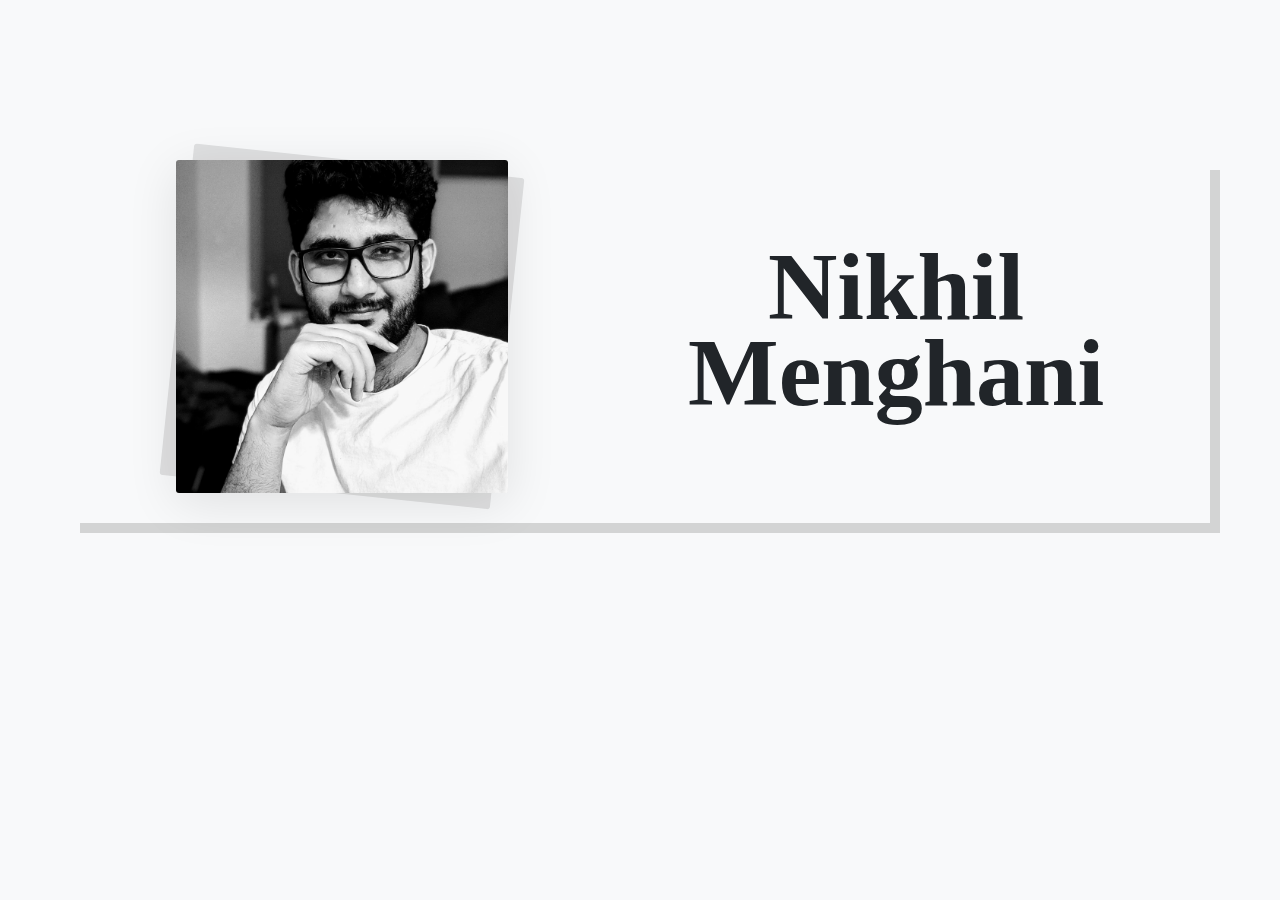
==== index.html @ aa67d8b6 "Initial Commit" ====
<html>

<head>
    <title>Nikhil Menghani</title>
    <meta charset="utf-8">
    <meta name="viewport" content="width=device-width, initial-scale=1">
    <link rel="preconnect" href="https://fonts.gstatic.com" />
    <link href="https://fonts.googleapis.com/css2?family=Jost:wght@400;600&display=swap" rel="stylesheet">
    <link href="https://fonts.googleapis.com/css2?family=Dancing+Script:wght@600;700&display=swap" rel="stylesheet" />

    <link rel="stylesheet" href="./css/app.css" />
    <link rel="stylesheet" href="./css/border.css" />
    <link href="https://unpkg.com/aos@2.3.1/dist/aos.css" rel="stylesheet">
</head>

<body data-aos-easing='ease' data-aos-duration="300" data-aos-delay="0">
    <div class="app">
        <section class="hero">
            <div class="hero-inner container tv-border">

                <div class="image" data-aos="fade-up" data-aos-delay="100">
                    <img src="./assets/Nikhil Menghani.jpg" alt="Nikhil & Aarti">
                </div>
                <div class="content">
                    <!-- <span class="date" data-aos="fade-up" data-aos-delay="400"> Sunday, Feb 21, 2021 </span> -->
                    <div class="title" data-aos="fade-up" data-aos-delay="100">
                        <span class="groom-name">Nikhil</span>
                        <!-- <span class="joiner">&</span> -->
                        <span class="bride-name">Menghani</span>
                    </div>
                    <!-- <span class="wedding-title" data-aos="fade-up" data-aos-delay="400"> We're Getting Married! </span> -->
                </div>
            </div>
        </section>
        <!-- <section class="hero">
            <div class="hero-inner container botton-shadow-border">
                <div class="content">
                    <div class="" data-aos="fade-up" data-aos-delay="100">
                        SKILLS
                    </div>
                </div>
                <div class="content">

                </div>
            </div>

        </section> -->
    </div>
    <script src="https://unpkg.com/aos@2.3.1/dist/aos.js"></script>
    <script src="./app.js"></script>
    <!-- Go to www.addthis.com/dashboard to customize your tools -->
    <script type="text/javascript" src="//s7.addthis.com/js/300/addthis_widget.js#pubid=ra-6008fbf193cd9805"></script>

</body>

</html>
---- css/app.css ----
html,
body {
    height: 100%
}

*,
*::before,
*::after {
    margin: 0;
    padding: 0;
    box-sizing: border-box
}

a {
    text-decoration: none;
    color: inherit
}

img,
video {
    display: block;
    max-width: 100%
}

ul {
    list-style: none
}

:root {
    --body-background: #f8f9fa;
    --body-text: #4a5568;
    --text-muted: #6b7280;
    --text-dark: #212529;
    /* --font-decorative: "Dancing Script", cursive; */
    --font-decorative: "Calibri", cursive;
    --red: #ff3f34
}

.container {
    padding-left: 1rem;
    padding-right: 1rem;
    margin-left: auto;
    margin-right: auto;
    width: 100%
}

.separator {
    margin: 2rem 0;
    padding: 0 1.5rem
}

.separator img {
    --size: 250px;
    display: block;
    width: var(--size);
    margin: 0 auto
}

.styled-heading {
    display: inline-block;
    position: relative;
    z-index: 1
}

.styled-heading::after {
    content: " ";
    display: block;
    height: 90%;
    width: 100%;
    margin-left: -3px;
    margin-right: -3px;
    position: absolute;
    background: rgba(234, 221, 6, .3);
    transform: rotate(2deg);
    top: -1px;
    left: -1px;
    border-radius: 20% 25% 20% 24%;
    padding: 10px 3px 3px 10px;
    z-index: -1
}

body {
    font-family: "Jost", -apple-system, BlinkMacSystemFont, "Segoe UI", Roboto, Oxygen, Ubuntu, Cantarell, "Open Sans", "Helvetica Neue", sans-serif;
    background-color: var(--body-background);
    font-size: 1rem;
    line-height: 1.55;
    color: var(--body-text);
    overflow-x: hidden
}

.hero {
    padding: 8rem 0 5rem;
    text-align: center;
    position: relative
}

.hero .string-lights {
    position: absolute;
    height: 5rem;
    top: 0;
    z-index: 10;
    width: 100%;
    background-image: url("../assets/lights.png");
    background-repeat: repeat-x;
    background-size: auto 80px
}

/* .hero .content .date {
    display: inline-block;
    margin-bottom: 1rem;
    font-weight: 600;
    font-size: 1.125rem;
    color: var(--red);
    text-transform: uppercase;
    letter-spacing: 1px
} */

.hero .content .title {
    font-family: var(--font-decorative);
    font-weight: 700;
    margin: 2rem 0 1.5rem;
    position: relative;
    z-index: 1
}

.hero .content .title span {
    display: block
}

/* .hero .content .title span.joiner {
    --size: 180px;
    background-color: #ffe0de;
    height: var(--size);
    width: var(--size);
    display: flex;
    justify-content: center;
    align-items: center;
    color: #fff;
    border-radius: 50%;
    line-height: 1;
    position: absolute;
    top: 50%;
    transform: translateY(-50%) translateX(-50%);
    left: 50%;
    z-index: -1;
    font-size: 9rem
} */

/* body {background-color: #ddd; margin: 3rem;} */

.hero .content .title span.groom-name,
.hero .content .title span.bride-name {
    font-size: 6rem;
    color: var(--text-dark);
    line-height: .9;
    /* transform: rotate(-9deg) */
}

/* .hero .content .wedding-title {
    font-family: var(--font-decorative);
    font-weight: 700;
    font-size: 2rem;
    display: inline-block;
    margin-top: 1rem
} */

.hero .image {
    --width: 30%;
    max-width: var(--width);
    margin: 5rem auto 0;
    position: relative;
    z-index: 1;
    border-radius: 3px;
    box-shadow: rgba(0, 0, 0, .1) 0px 10px 50px
}

.hero .image img {
    border-radius: 3px
}

.hero .image::after {
    content: "";
    position: absolute;
    left: 0;
    right: 0;
    top: 0;
    bottom: 0;
    border-radius: 3px;
    background-color: rgba(0, 0, 0, .1);
    transform: rotate(6deg);
    z-index: -1
}

.celebrate {
    padding: 2rem 0;
    text-align: center
}

.celebrate .celebrate-title {
    font-weight: 700;
    line-height: 1.4;
    font-size: 1.5rem
}

.celebrate .celebrate-title span {
    display: block
}

.celebrate .events-wrapper {
    display: flex;
    justify-content: center;
    align-items: center;
    padding: 1rem 0
}

.celebrate .events-wrapper .event-item {
    padding: 1.5rem
}

.celebrate .events-wrapper .event-item .event-title {
    font-size: 1.125rem;
    font-weight: 700;
    text-transform: uppercase;
    letter-spacing: 1px;
    color: var(--text-dark)
}

.celebrate .events-wrapper .event-item .event-date {
    margin: .75rem 0;
    font-weight: 700;
    font-size: 1.25rem;
    color: var(--red)
}

.celebrate .events-wrapper .event-item .event-date .week-day {
    display: block
}

.celebrate .events-wrapper .event-item .event-timing {
    font-weight: 600
}

.celebrate .event-venue {
    margin-top: 1.5rem
}

.celebrate .event-venue .styled-heading {
    font-size: 1.125rem;
    font-weight: 700;
    text-transform: uppercase;
    letter-spacing: 1px;
    color: var(--text-dark)
}

.celebrate .event-venue .venue-details {
    margin: 1rem 0;
    color: var(--text-dark)
}

.celebrate .event-venue .venue-details span {
    display: block
}

.celebrate .event-venue .venue-direction {
    font-size: 1rem;
    display: inline-flex;
    justify-content: center;
    align-items: center;
    padding: .5rem 1.5rem;
    background-color: var(--red);
    color: #fff;
    border-radius: 99rem
}

.celebrate .event-venue .venue-direction:hover {
    background-color: #ff1f12
}

.celebrate .event-venue .venue-direction svg {
    display: inline-block;
    margin-left: .5rem
}

.celebrate .event-venue .event-mapbox {
    position: relative;
    text-align: right;
    max-width: 800px;
    height: 500px;
    overflow: hidden;
    margin: 2rem auto 0
}

.animated-confetti {
    display: block;
    width: 200px;
    margin: 0 auto 1rem
}

.confetti {
    display: flex;
    justify-content: center;
    align-items: center;
    width: 100%;
    height: 100%;
    overflow: hidden;
    z-index: 1000
}

.confetti-piece {
    position: absolute;
    width: 10px;
    height: 30px;
    background: #ffd300;
    top: 0;
    opacity: 0
}

.confetti-piece:first-child {
    left: 7%;
    transform: rotate(-40deg);
    animation: make-it-rain 1s ease-out infinite;
    animation-delay: 182ms;
    animation-duration: 1116ms
}

.confetti-piece:nth-child(2) {
    left: 14%;
    transform: rotate(4deg);
    animation: make-it-rain 1s ease-out infinite;
    animation-delay: 161ms;
    animation-duration: 1076ms
}

.confetti-piece:nth-child(3) {
    left: 21%;
    transform: rotate(-51deg);
    animation: make-it-rain 1s ease-out infinite;
    animation-delay: 481ms;
    animation-duration: 1103ms
}

.confetti-piece:nth-child(4) {
    left: 28%;
    transform: rotate(61deg);
    animation: make-it-rain 1s ease-out infinite;
    animation-delay: 334ms;
    animation-duration: 708ms
}

.confetti-piece:nth-child(5) {
    left: 35%;
    transform: rotate(-52deg);
    animation: make-it-rain 1s ease-out infinite;
    animation-delay: 302ms;
    animation-duration: 776ms
}

.confetti-piece:nth-child(6) {
    left: 42%;
    transform: rotate(38deg);
    animation: make-it-rain 1s ease-out infinite;
    animation-delay: .18s;
    animation-duration: 1168ms
}

.confetti-piece:nth-child(7) {
    left: 49%;
    transform: rotate(11deg);
    animation: make-it-rain 1s ease-out infinite;
    animation-delay: 395ms;
    animation-duration: 1.2s
}

.confetti-piece:nth-child(8) {
    left: 56%;
    transform: rotate(49deg);
    animation: make-it-rain 1s ease-out infinite;
    animation-delay: 14ms;
    animation-duration: 887ms
}

.confetti-piece:nth-child(9) {
    left: 63%;
    transform: rotate(-72deg);
    animation: make-it-rain 1s ease-out infinite;
    animation-delay: 149ms;
    animation-duration: 805ms
}

.confetti-piece:nth-child(10) {
    left: 70%;
    transform: rotate(10deg);
    animation: make-it-rain 1s ease-out infinite;
    animation-delay: 351ms;
    animation-duration: 1059ms
}

.confetti-piece:nth-child(11) {
    left: 77%;
    transform: rotate(4deg);
    animation: make-it-rain 1s ease-out infinite;
    animation-delay: 307ms;
    animation-duration: 1132ms
}

.confetti-piece:nth-child(12) {
    left: 84%;
    transform: rotate(42deg);
    animation: make-it-rain 1s ease-out infinite;
    animation-delay: 464ms;
    animation-duration: 776ms
}

.confetti-piece:nth-child(13) {
    left: 91%;
    transform: rotate(-72deg);
    animation: make-it-rain 1s ease-out infinite;
    animation-delay: 429ms;
    animation-duration: 818ms
}

.confetti-piece:nth-child(odd) {
    background: #7431e8
}

.confetti-piece:nth-child(2n) {
    z-index: 1
}

.confetti-piece:nth-child(4n) {
    width: 5px;
    height: 12px;
    animation-duration: 2s
}

.confetti-piece:nth-child(3n) {
    width: 3px;
    height: 10px;
    animation-duration: 2.5s;
    animation-delay: 1s
}

.confetti-piece:nth-child(4n-7) {
    background: red
}

@keyframes make-it-rain {
    0% {
        opacity: 0
    }

    50% {
        opacity: 1
    }

    to {
        -webkit-transform: translateY(450px)
    }
}

.conf0 {
    fill: #fc6394
}

.conf1 {
    fill: #ef3c8a
}

.conf2 {
    fill: #5adaea
}

.conf3 {
    fill: #974cbe
}

.conf4 {
    fill: #3cbecd
}

.conf5 {
    fill: #813bbe
}

.conf6 {
    fill: #f9b732
}

.conf7 {
    display: none;
    fill: none;
    stroke: #000;
    stroke-miterlimit: 10
}

.conf8 {
    fill: none;
    stroke: #f9b732;
    stroke-width: 9;
    stroke-linecap: round;
    stroke-miterlimit: 10
}

.confetti-cone {
    transform-origin: 200px 50px;
    -webkit-animation: confetti-cone1 1.2s ease infinite;
    animation: confetti-cone1 1.2s ease infinite
}

@-webkit-keyframes confetti-cone1 {
    0% {
        transform: translate(40px, 95px) rotate(45deg) scale(1)
    }

    15% {
        transform: translate(10px, 145px) rotate(45deg) scale(1.1, 0.85)
    }

    to {
        transform: translate(40px, 105px) rotate(45deg) scale(1)
    }
}

@keyframes confetti-cone1 {
    0% {
        transform: translate(40px, 95px) rotate(45deg) scale(1)
    }

    15% {
        transform: translate(10px, 145px) rotate(45deg) scale(1.1, 0.85)
    }

    to {
        transform: translate(40px, 105px) rotate(45deg) scale(1)
    }
}

#yellow-strip {
    fill: none;
    stroke: #f9b732;
    stroke-width: 9;
    stroke-linecap: round;
    stroke-miterlimit: 10;
    -webkit-animation: confdash 1.2s ease infinite;
    animation: confdash 1.2s ease infinite
}

@-webkit-keyframes confdash {
    0% {
        stroke-dasharray: 1000;
        stroke-dashoffset: 500;
        transform: translate(-30px, 30px);
        opacity: 0
    }

    2% {
        stroke-dasharray: 1000;
        stroke-dashoffset: 500;
        transform: translate(-30px, 30px);
        opacity: 0
    }

    35% {
        stroke-dasharray: 1000;
        stroke-dashoffset: 900;
        transform: translate(-2px);
        opacity: 1
    }

    85% {
        stroke-dasharray: 1000;
        stroke-dashoffset: 1000;
        transform: translate(1px, -5px);
        opacity: 1
    }

    90% {
        stroke-dashoffset: 1000;
        transform: translate(2px, -8px);
        opacity: 0
    }

    to {
        stroke-dashoffset: 1000;
        stroke-dashoffset: 500;
        transform: translate(2px, -8px);
        opacity: 0
    }
}

@keyframes confdash {
    0% {
        stroke-dasharray: 1000;
        stroke-dashoffset: 500;
        transform: translate(-30px, 30px);
        opacity: 0
    }

    2% {
        stroke-dasharray: 1000;
        stroke-dashoffset: 500;
        transform: translate(-30px, 30px);
        opacity: 0
    }

    35% {
        stroke-dasharray: 1000;
        stroke-dashoffset: 900;
        transform: translate(-2px);
        opacity: 1
    }

    85% {
        stroke-dasharray: 1000;
        stroke-dashoffset: 1000;
        transform: translate(1px, -5px);
        opacity: 1
    }

    90% {
        stroke-dashoffset: 1000;
        transform: translate(2px, -8px);
        opacity: 0
    }

    to {
        stroke-dashoffset: 1000;
        stroke-dashoffset: 500;
        transform: translate(2px, -8px);
        opacity: 0
    }
}

#a2 {
    transform-origin: 310.9px 241px
}

#a1,
#a2 {
    -webkit-animation: confa 1.2s ease-out infinite;
    animation: confa 1.2s ease-out infinite
}

#a1 {
    transform-origin: 276px 246px
}

@-webkit-keyframes confa {
    0% {
        opacity: 0;
        transform: translate(-30px, 20px) rotate(0)
    }

    15% {
        opacity: 1;
        transform: translate(25px, -10px) rotate(60deg)
    }

    80% {
        opacity: 1;
        transform: translate(33px, -18px) rotate(180deg)
    }

    to {
        opacity: 0;
        transform: translate(37px, -23px) scale(0.5) rotate(230deg)
    }
}

@keyframes confa {
    0% {
        opacity: 0;
        transform: translate(-30px, 20px) rotate(0)
    }

    15% {
        opacity: 1;
        transform: translate(25px, -10px) rotate(60deg)
    }

    80% {
        opacity: 1;
        transform: translate(33px, -18px) rotate(180deg)
    }

    to {
        opacity: 0;
        transform: translate(37px, -23px) scale(0.5) rotate(230deg)
    }
}

#b1 {
    transform-origin: 195.2px 232.6px
}

#b1,
#b2 {
    -webkit-animation: confb 1.2s ease-out infinite;
    animation: confb 1.2s ease-out infinite
}

#b2 {
    transform-origin: 230.8px 219.8px
}

#b3 {
    transform-origin: 222.8px 190.6px
}

#b3,
#b4 {
    -webkit-animation: confb 1.2s ease-out infinite;
    animation: confb 1.2s ease-out infinite
}

#b4 {
    transform-origin: 262px 188.5px
}

#b5 {
    transform-origin: 282.3px 170.6px;
    -webkit-animation: confb 1.2s ease-out infinite;
    animation: confb 1.2s ease-out infinite
}

@-webkit-keyframes confb {
    0% {
        opacity: 0;
        transform: translate(-30px, 20px) rotate(0)
    }

    12% {
        opacity: 1;
        transform: translate(25px, -10px) rotate(60deg)
    }

    76% {
        opacity: 1;
        transform: translate(33px, -18px) rotate(180deg)
    }

    to {
        opacity: 0;
        transform: translate(37px, -23px) scale(0.5) rotate(240deg)
    }
}

@keyframes confb {
    0% {
        opacity: 0;
        transform: translate(-30px, 20px) rotate(0)
    }

    12% {
        opacity: 1;
        transform: translate(25px, -10px) rotate(60deg)
    }

    76% {
        opacity: 1;
        transform: translate(33px, -18px) rotate(180deg)
    }

    to {
        opacity: 0;
        transform: translate(37px, -23px) scale(0.5) rotate(240deg)
    }
}

#c1 {
    transform-origin: 174.8px 183.4px
}

#c1,
#c2 {
    -webkit-animation: confc 1.2s ease-out infinite;
    animation: confc 1.2s ease-out infinite
}

#c2 {
    transform-origin: 178.9px 156.2px
}

#c3 {
    transform-origin: 206.7px 140px
}

#c3,
#c4 {
    -webkit-animation: confc 1.2s ease-out infinite;
    animation: confc 1.2s ease-out infinite
}

#c4 {
    transform-origin: 213.5px 120.2px
}

@-webkit-keyframes confc {
    0% {
        opacity: .7;
        transform: translate(-30px, 20px) rotate(0)
    }

    18% {
        opacity: 1;
        transform: translate(5px, -10px) rotate(60deg)
    }

    76% {
        opacity: 1;
        transform: translate(13px, -18px) rotate(180deg)
    }

    to {
        opacity: 0;
        transform: translate(17px, -23px) scale(0.5) rotate(230deg)
    }
}

@keyframes confc {
    0% {
        opacity: .7;
        transform: translate(-30px, 20px) rotate(0)
    }

    18% {
        opacity: 1;
        transform: translate(5px, -10px) rotate(60deg)
    }

    76% {
        opacity: 1;
        transform: translate(13px, -18px) rotate(180deg)
    }

    to {
        opacity: 0;
        transform: translate(17px, -23px) scale(0.5) rotate(230deg)
    }
}

#d1 {
    transform-origin: 127px 176px
}

#d1,
#d2 {
    -webkit-animation: confd 1.2s ease-out infinite;
    animation: confd 1.2s ease-out infinite
}

#d2 {
    transform-origin: 133px 118px
}

#d3 {
    transform-origin: 152px 100px;
    -webkit-animation: confd 1.2s ease-out infinite;
    animation: confd 1.2s ease-out infinite
}

@keyframes confd {
    0% {
        opacity: .7;
        transform: translate(-20px, 20px) rotate(0)
    }

    18% {
        opacity: 1;
        transform: translate(-5px, -10px) rotate(60deg)
    }

    76% {
        opacity: 1;
        transform: translate(-8px, -18px) rotate(180deg)
    }

    to {
        opacity: 0;
        transform: translate(-10px, -23px) scale(0.5) rotate(230deg)
    }
}

.youtube-live {
    padding: 1rem 0
}

.youtube-title {
    font-weight: 600;
    text-align: center;
    font-size: 1.15rem;
    margin-bottom: 2rem;
    line-height: 1.45
}

.youtube-title span {
    display: block
}

.video-container {
    overflow: hidden;
    position: relative;
    width: 100%;
    max-width: 800px;
    margin: 0 auto
}

.video-container::after {
    padding-top: 56.25%;
    display: block;
    content: ""
}

.video-container iframe {
    position: absolute;
    top: 0;
    left: 0;
    width: 100%;
    height: 100%
}

.footer {
    padding: 3rem 0;
    text-align: center
}

.footer .credits span {
    display: block
}

.footer .credits span a {
    display: inline-block;
    color: var(--text-dark);
    font-weight: 600;
    font-size: 1.125rem;
    position: relative;
    z-index: 1
}

.footer .credits span a::after {
    content: "";
    position: absolute;
    left: 0;
    right: 0;
    bottom: 5px;
    width: 100%;
    height: 5px;
    background-color: #ffe0de;
    z-index: -1;
    transform: rotate(-2.4565656586deg);
    border-radius: 457.2135435731rem
}

.footer .share-buttons-wrapper {
    margin: 4rem 0
}

@media(min-width: 576px) {
    .container {
        max-width: 540px
    }
}

@media(min-width: 768px) {
    .container {
        max-width: 720px
    }
}

@media(min-width: 992px) {
    .container {
        max-width: 960px
    }

    .hero {
        padding: 10rem 0 8rem
    }

    .hero-inner {
        display: flex;
        justify-content: space-around;
        align-items: center
    }

    .hero-inner .image {
        margin: 0 0
    }

    .animated-confetti {
        width: 250px
    }

    .celebrate .celebrate-title {
        font-size: 2rem
    }

    .celebrate .events-wrapper .event-item .event-title {
        font-size: 1.25rem
    }

    .celebrate .events-wrapper .event-item .event-date {
        font-size: 1.75rem
    }

    .celebrate .events-wrapper .event-item .event-timing {
        font-size: 1.25rem
    }

    .celebrate .event-venue .styled-heading {
        font-size: 1.25rem
    }

    .celebrate .event-venue .venue-details {
        font-weight: 600;
        font-size: 1.5rem;
        margin: 1.5rem 0
    }

    .celebrate .event-venue .venue-direction {
        font-size: 1.125rem;
        padding: .75rem 2rem
    }

    .youtube-title {
        font-size: 2rem;
        line-height: 1.4;
        margin-bottom: 4rem
    }

    .footer {
        padding: 6rem 0
    }

    .footer .credits {
        font-size: 1.5rem
    }

    .footer .credits span a {
        font-size: 1.5rem
    }

    .footer .share-buttons {
        display: flex;
        justify-content: center;
        align-items: center
    }

    .footer .share-buttons li+li {
        margin-top: 0;
        margin-left: 1.5rem
    }

    .footer .share-buttons a {
        position: relative;
        box-shadow: rgba(100, 100, 111, .2) 0px 7px 29px 0px;
        transition: background-color 150ms cubic-bezier(0.445, 0.05, 0.55, 0.95)
    }

    .footer .share-buttons a.facebook:hover {
        background-color: #2d4473
    }

    .footer .share-buttons a.twitter:hover {
        background-color: #0b7bc0
    }

    .footer .share-buttons a.whatsapp:hover {
        background-color: #0a5048
    }
}

@media(min-width: 1200px) {
    .container {
        max-width: 1140px
    }
}

/*# sourceMappingURL=app.css.map */
---- css/border.css ----
.tv-border {
    position: relative;
    padding-bottom: 30px;
    /* height: 550px; */
    /* background: white; */
    border-radius: 0% 0% 0% 0% / 0% 0% 0% 0%;
    color: black;
    box-shadow: 10px 10px rgba(0, 0, 0, .15);
    transition: all .4s ease;
}

.tv-border:hover {
    border-radius: 0% 0% 50% 50% / 0% 0% 5% 5%;
    box-shadow: 10px 10px rgba(0, 0, 0, .25);
}

.botton-shadow-border {
    font-family: var(--font-decorative);
    font-size: 3rem;
    color: var(--text-dark);
    line-height: .9;
    padding-bottom: 30px;
    box-shadow: 0px 10px rgba(0, 0, 0, .15);
}
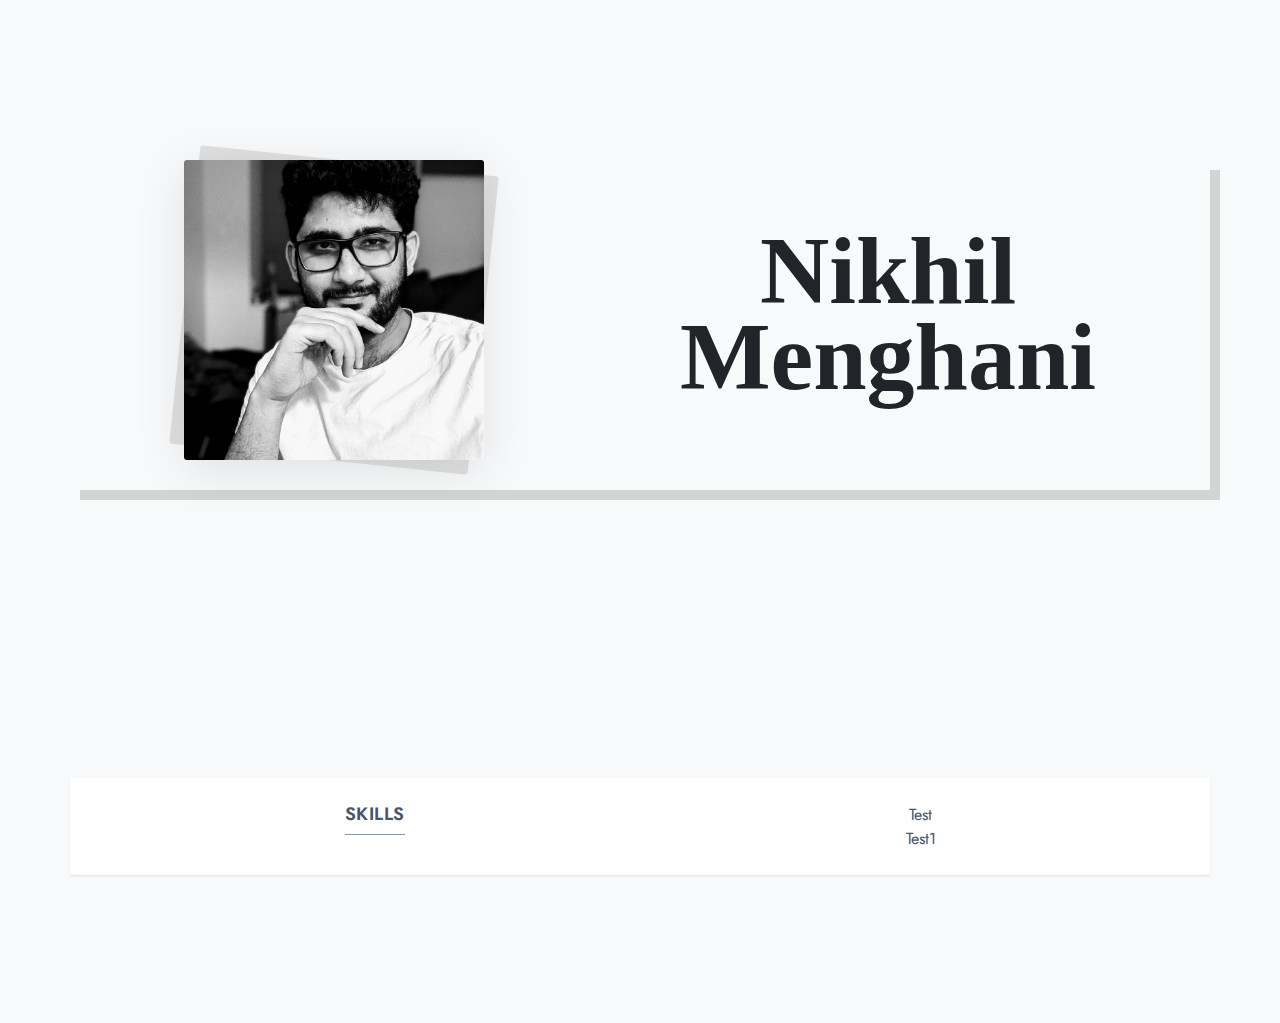
==== commit 74c91257: "test pages" ====
--- a/index.html
+++ b/index.html
@@ -10,6 +10,7 @@
 
     <link rel="stylesheet" href="./css/app.css" />
     <link rel="stylesheet" href="./css/border.css" />
+    <link rel="stylesheet" href="./css/card.css" />
     <link href="https://unpkg.com/aos@2.3.1/dist/aos.css" rel="stylesheet">
 </head>
 
@@ -32,19 +33,19 @@
                 </div>
             </div>
         </section>
-        <!-- <section class="hero">
-            <div class="hero-inner container botton-shadow-border">
-                <div class="content">
-                    <div class="" data-aos="fade-up" data-aos-delay="100">
-                        SKILLS
-                    </div>
-                </div>
-                <div class="content">
-
-                </div>
+        <section class="hero">
+            <div class="hero-inner container card">
+                <skillheader>SKILLS</skillheader>
+                <ul>
+                    <li>
+                        Test
+                    </li>
+                    <li>
+                        Test1
+                    </li>
+                </ul>
             </div>
-
-        </section> -->
+        </section>
     </div>
     <script src="https://unpkg.com/aos@2.3.1/dist/aos.js"></script>
     <script src="./app.js"></script>
--- a/css/app.css
+++ b/css/app.css
@@ -151,6 +151,7 @@
 .hero .content .title span.groom-name,
 .hero .content .title span.bride-name {
     font-size: 6rem;
+    /* font-size: 1.125rem; */
     color: var(--text-dark);
     line-height: .9;
     /* transform: rotate(-9deg) */
@@ -165,7 +166,7 @@
 } */
 
 .hero .image {
-    --width: 30%;
+    --width: 300px;
     max-width: var(--width);
     margin: 5rem auto 0;
     position: relative;
--- a/css/card.css
+++ b/css/card.css
@@ -0,0 +1,18 @@
+.card {
+    background-color: #fff;
+    border-radius: 2px;
+    box-shadow: 0 1px 2px rgba(0,0,0,.1);
+    margin-bottom: 20px;
+    padding: 1.5rem;
+    line-height: 24px;
+}
+
+skillheader {
+    font-size: 1.125rem;
+    text-transform: uppercase;
+    letter-spacing: 0.5px;
+    font-weight: 600;
+    margin-bottom: 1rem;
+    padding-bottom: 0.5rem;
+    border-bottom: 1px solid #819ca9;
+}